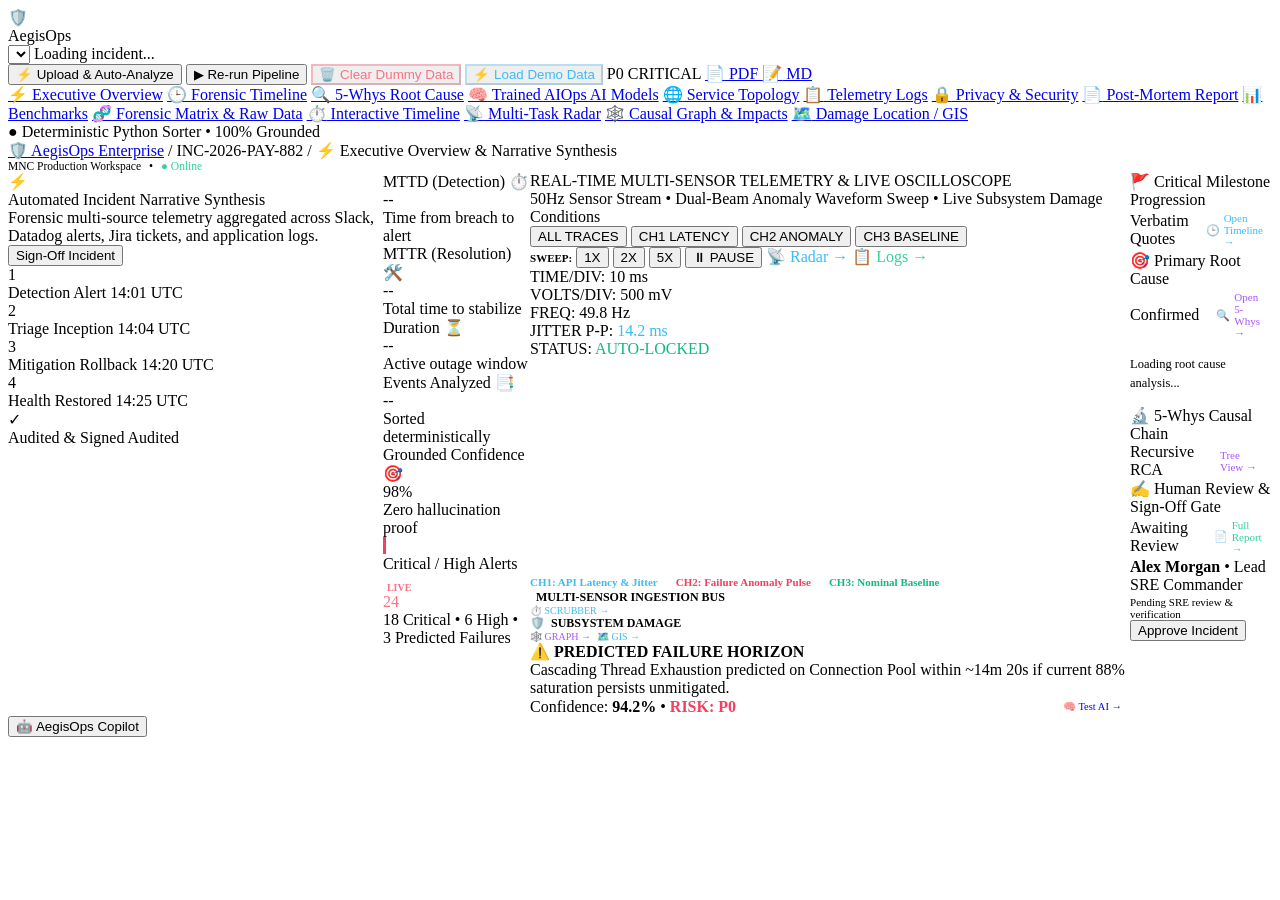
==== frontend/public/index.html @ e3c18b86 "Configure project for Vercel deployment with serverless FastAPI backend and static frontend" ====
<!DOCTYPE html>
<html lang="en">
<head>
  <meta charset="UTF-8">
  <meta name="viewport" content="width=device-width, initial-scale=1.0">
  <title>AegisOps — Incident Intelligence & Forensic Reconstruction</title>
  <link rel="stylesheet" href="/static/style.css">
  <link rel="preconnect" href="https://fonts.googleapis.com">
  <link rel="preconnect" href="https://fonts.gstatic.com" crossorigin>
  <link href="https://fonts.googleapis.com/css2?family=Inter:wght@400;500;600;700&family=JetBrains+Mono:wght@400;500;600&display=swap" rel="stylesheet">
</head>
<body>
  <div class="app-container">
    <!-- 1. Header Bar -->
    <header class="app-header">
      <div class="header-left">
        <div class="brand-badge" id="brand-home">
          <div class="brand-icon">🛡️</div>
          <div class="brand-name">AegisOps</div>
        </div>
        <div class="header-divider"></div>
        <div class="incident-picker">
          <select id="incident-select" class="select-box" title="Select Incident"></select>
          <span id="incident-title" class="incident-title-label">Loading incident...</span>
        </div>
      </div>
      <div class="header-right">
        <button id="btn-open-ingest" class="btn-solid-green" title="Upload telemetry file (runs automated AI multi-agent analysis)">
          <span>⚡</span> Upload &amp; Auto-Analyze
        </button>
        <button id="btn-reprocess" class="btn-outline" title="Re-run multi-agent synthesis & ML pipeline on current data">
          <span>▶</span> Re-run Pipeline
        </button>
        <button id="btn-clear-dummy" class="btn-outline" style="color:#fb7185; border-color:rgba(244,63,94,0.3);" title="Wipe dummy/seeded incidents and start with a fresh clean workspace">
          <span>🗑️</span> Clear Dummy Data
        </button>
        <button id="btn-load-demo" class="btn-outline" style="color:#38bdf8; border-color:rgba(56,189,248,0.3);" title="Restore production P0 demo incident dataset">
          <span>⚡</span> Load Demo Data
        </button>
        <span id="severity-badge" class="status-tag critical">
          <span class="status-dot"></span>
          <span id="severity-text">P0 CRITICAL</span>
        </span>
        <a id="btn-download-pdf" class="btn-outline" href="#" target="_blank" title="Export incident post-mortem as PDF dossier">
          <span>📄</span> PDF
        </a>
        <a id="btn-download-md" class="btn-outline" href="#" target="_blank" title="Export post-mortem in Markdown format">
          <span>📝</span> MD
        </a>
      </div>
    </header>

    <!-- 2. Subnav Multi-Page Enterprise Tabs Bar -->
    <nav class="subnav-tabs-bar">
      <div class="subnav-tabs">
        <a href="index.html" class="subnav-tab-btn active" data-tab="tab-overview"><span>⚡</span> Executive Overview</a>
        <a href="timeline.html" class="subnav-tab-btn" data-tab="tab-timeline"><span>🕒</span> Forensic Timeline</a>
        <a href="rca.html" class="subnav-tab-btn" data-tab="tab-rca"><span>🔍</span> 5-Whys Root Cause</a>
        <a href="aiops-ml.html" class="subnav-tab-btn" data-tab="tab-aiops-ml"><span>🧠</span> Trained AIOps AI Models</a>
        <a href="topology.html" class="subnav-tab-btn" data-tab="tab-topology"><span>🌐</span> Service Topology</a>
        <a href="logs.html" class="subnav-tab-btn" data-tab="tab-logs"><span>📋</span> Telemetry Logs</a>
        <a href="privacy.html" class="subnav-tab-btn" data-tab="tab-privacy"><span>🔒</span> Privacy & Security</a>
        <a href="report.html" class="subnav-tab-btn" data-tab="tab-report"><span>📄</span> Post-Mortem Report</a>
        <a href="benchmarks.html" class="subnav-tab-btn" data-tab="tab-benchmarks"><span>📊</span> Benchmarks</a>
        <a href="forensic-matrix.html" class="subnav-tab-btn" data-tab="tab-forensic-matrix"><span>🧬</span> Forensic Matrix & Raw Data</a>
        <a href="interactive-timeline.html" class="subnav-tab-btn" data-tab="tab-interactive-timeline"><span>⏱️</span> Interactive Timeline</a>
        <a href="radar.html" class="subnav-tab-btn" data-tab="tab-radar"><span>📡</span> Multi-Task Radar</a>
        <a href="causal-graph.html" class="subnav-tab-btn" data-tab="tab-causal-graph"><span>🕸️</span> Causal Graph & Impacts</a>
        <a href="gis-damage.html" class="subnav-tab-btn" data-tab="tab-gis-damage"><span>🗺️</span> Damage Location / GIS</a>
      </div>
      <div class="subnav-right-meta">
        <span class="status-indicator-live">●</span>
        <span>Deterministic Python Sorter • 100% Grounded</span>
      </div>
    </nav>

    <!-- 3. Main Content Scroll Area -->
    <main class="main-content-scroll" id="main-content-scroll">
      <!-- Enterprise Breadcrumb Context Header -->
      <div class="enterprise-page-header">
        <div class="page-breadcrumb">
          <a href="index.html" class="breadcrumb-link">🛡️ AegisOps Enterprise</a>
          <span class="breadcrumb-sep">/</span>
          <span class="breadcrumb-current-incident" id="header-incident-badge">INC-2026-PAY-882</span>
          <span class="breadcrumb-sep">/</span>
          <span class="breadcrumb-active-topic">⚡ Executive Overview & Narrative Synthesis</span>
        </div>
        <div style="font-size:11.5px; color:var(--text-tertiary); font-family:var(--font-mono); display:flex; align-items:center; gap:8px;">
          <span>MNC Production Workspace</span>
          <span>•</span>
          <span style="color:#34d399;">● Online</span>
        </div>
      </div>

<!-- ================================================================= -->
      <!-- TAB 1: EXECUTIVE OVERVIEW -->
      <!-- ================================================================= -->
      <section id="tab-overview" class="tab-pane active" style="display:flex;">
        <!-- 3.1 Executive Story & Stepper Banner -->
        <div class="executive-brief-card">
        <div class="brief-top-row">
          <div class="brief-text-block">
            <div class="brief-icon">⚡</div>
            <div>
              <div class="brief-title" id="brief-title">Automated Incident Narrative Synthesis</div>
              <div class="brief-desc" id="brief-desc">Forensic multi-source telemetry aggregated across Slack, Datadog alerts, Jira tickets, and application logs.</div>
            </div>
          </div>
          <div id="brief-actions">
            <button id="btn-quick-sign" class="btn-solid-green">Sign-Off Incident</button>
          </div>
        </div>

        <!-- Lifecycle Stepper -->
        <div class="resolution-stepper">
          <a href="timeline.html" class="stepper-node" style="text-decoration:none; color:inherit;" title="Jump to Detection in Forensic Timeline">
            <div class="node-circle">1</div>
            <div class="node-meta">
              <span class="node-title">Detection Alert</span>
              <span class="node-timestamp" id="step-detect-time">14:01 UTC</span>
            </div>
          </a>
          <div class="stepper-connector"></div>
          <a href="timeline.html" class="stepper-node" style="text-decoration:none; color:inherit;" title="Jump to Triage in Forensic Timeline">
            <div class="node-circle">2</div>
            <div class="node-meta">
              <span class="node-title">Triage Inception</span>
              <span class="node-timestamp" id="step-triage-time">14:04 UTC</span>
            </div>
          </a>
          <div class="stepper-connector"></div>
          <a href="timeline.html" class="stepper-node" style="text-decoration:none; color:inherit;" title="Jump to Mitigation in Forensic Timeline">
            <div class="node-circle">3</div>
            <div class="node-meta">
              <span class="node-title">Mitigation Rollback</span>
              <span class="node-timestamp" id="step-mitigate-time">14:20 UTC</span>
            </div>
          </a>
          <div class="stepper-connector"></div>
          <a href="timeline.html" class="stepper-node" style="text-decoration:none; color:inherit;" title="Jump to Resolution in Forensic Timeline">
            <div class="node-circle">4</div>
            <div class="node-meta">
              <span class="node-title">Health Restored</span>
              <span class="node-timestamp" id="step-resolve-time">14:25 UTC</span>
            </div>
          </a>
          <div class="stepper-connector"></div>
          <a href="report.html" class="stepper-node" style="text-decoration:none; color:inherit;" title="View Certified Audit Post-Mortem">
            <div class="node-circle" id="node-audit-circle">✓</div>
            <div class="node-meta">
              <span class="node-title">Audited &amp; Signed</span>
              <span class="node-timestamp" id="step-audit-time">Audited</span>
            </div>
          </a>
        </div>
      </div>

      <!-- 3.2 KPI Metrics Row -->
      <div class="kpi-metrics-grid">
        <a href="benchmarks.html" class="kpi-box" style="text-decoration:none; color:inherit;" title="Click to view full latency & MTTD benchmarks">
          <div class="kpi-label-row">
            <span>MTTD (Detection)</span>
            <span>⏱️</span>
          </div>
          <div class="kpi-val" id="kpi-mttd">--</div>
          <div class="kpi-sub" id="kpi-mttd-sub">Time from breach to alert</div>
        </a>
        <a href="timeline.html" class="kpi-box" style="text-decoration:none; color:inherit;" title="Click to view chronological resolution phases">
          <div class="kpi-label-row">
            <span>MTTR (Resolution)</span>
            <span>🛠️</span>
          </div>
          <div class="kpi-val" id="kpi-mttr">--</div>
          <div class="kpi-sub" id="kpi-mttr-sub">Total time to stabilize</div>
        </a>
        <a href="timeline.html" class="kpi-box" style="text-decoration:none; color:inherit;" title="Click to inspect active outage duration on timeline">
          <div class="kpi-label-row">
            <span>Duration</span>
            <span>⏳</span>
          </div>
          <div class="kpi-val" id="kpi-duration">--</div>
          <div class="kpi-sub" id="kpi-duration-sub">Active outage window</div>
        </a>
        <a href="forensic-matrix.html" class="kpi-box" style="text-decoration:none; color:inherit;" title="Click to inspect all sorted dataset records in Forensic Matrix">
          <div class="kpi-label-row">
            <span>Events Analyzed</span>
            <span>📑</span>
          </div>
          <div class="kpi-val" id="kpi-events">--</div>
          <div class="kpi-sub" id="kpi-events-sub">Sorted deterministically</div>
        </a>
        <a href="benchmarks.html" class="kpi-box" style="text-decoration:none; color:inherit;" title="Click to view grounded factual accuracy proofs">
          <div class="kpi-label-row">
            <span>Grounded Confidence</span>
            <span>🎯</span>
          </div>
          <div class="kpi-val" id="kpi-confidence">98%</div>
          <div class="kpi-sub" id="kpi-confidence-sub">Zero hallucination proof</div>
        </a>
        <a href="forensic-matrix.html" class="kpi-box" id="kpi-box-alerts" style="text-decoration:none; color:inherit; border-left: 3px solid #f43f5e;" title="Click to view critical alerts in Forensic Matrix">
          <div class="kpi-label-row">
            <span>Critical / High Alerts</span>
            <span class="live-pulse-badge" style="display:inline-flex; align-items:center; gap:4px; font-size:10px; color:#fb7185; font-weight:700;"><span class="status-dot critical"></span> LIVE</span>
          </div>
          <div class="kpi-val" id="kpi-alerts-count" style="color: #fb7185;">24</div>
          <div class="kpi-sub" id="kpi-alerts-sub">18 Critical • 6 High • 3 Predicted Failures</div>
        </a>
      </div>

      <!-- 3.3 Live Multi-Sensor Telemetry Stream & Digital Oscilloscope Diagnostics Center -->
      <div class="live-telemetry-console-card">
        <div class="console-header-row">
          <div class="console-title-wrap">
            <span class="pulse-indicator"></span>
            <div>
              <div class="console-title">REAL-TIME MULTI-SENSOR TELEMETRY &amp; LIVE OSCILLOSCOPE</div>
              <div class="console-sub">50Hz Sensor Stream • Dual-Beam Anomaly Waveform Sweep • Live Subsystem Damage Conditions</div>
            </div>
          </div>
          <div class="console-controls-wrap">
            <div class="scope-ch-toggles">
              <button class="scope-btn active" data-ch="all">ALL TRACES</button>
              <button class="scope-btn" data-ch="ch1">CH1 LATENCY</button>
              <button class="scope-btn" data-ch="ch2">CH2 ANOMALY</button>
              <button class="scope-btn" data-ch="ch3">CH3 BASELINE</button>
            </div>
            <div class="scope-speed-wrap">
              <span style="font-size:11px; color:var(--text-secondary); font-family:var(--font-mono); font-weight:600;">SWEEP:</span>
              <button class="speed-btn active" data-speed="1">1X</button>
              <button class="speed-btn" data-speed="2">2X</button>
              <button class="speed-btn" data-speed="5">5X</button>
              <button id="btn-scope-pause" class="speed-btn pause-toggle" title="Pause or Resume Waveform Stream">⏸ PAUSE</button>
              <a href="radar.html" class="speed-btn" style="text-decoration:none; color:#38bdf8; display:inline-flex; align-items:center; gap:4px;" title="Open Dedicated Multi-Task Radar Page"><span>📡</span> Radar &rarr;</a>
              <a href="logs.html" class="speed-btn" style="text-decoration:none; color:#34d399; display:inline-flex; align-items:center; gap:4px;" title="Open Telemetry Logs Page"><span>📋</span> Logs &rarr;</a>
            </div>
          </div>
        </div>

        <div class="console-grid-three-col">
          <!-- Column 1: Live Hardware / Digital Oscilloscope Screen -->
          <div class="oscilloscope-screen-panel">
            <div class="scope-screen-top-hud">
              <div class="hud-item"><span class="hud-label">TIME/DIV:</span> <span class="hud-val" id="scope-time-div">10 ms</span></div>
              <div class="hud-item"><span class="hud-label">VOLTS/DIV:</span> <span class="hud-val">500 mV</span></div>
              <div class="hud-item"><span class="hud-label">FREQ:</span> <span class="hud-val" id="scope-freq">49.8 Hz</span></div>
              <div class="hud-item"><span class="hud-label">JITTER P-P:</span> <span class="hud-val" id="scope-vpp" style="color:#38bdf8;">14.2 ms</span></div>
              <div class="hud-item"><span class="hud-label">STATUS:</span> <span class="hud-val" style="color:#10b981;">AUTO-LOCKED</span></div>
            </div>
            <div class="scope-canvas-container">
              <canvas id="telemetry-oscilloscope" width="600" height="210"></canvas>
              <div class="scope-crosshairs"></div>
            </div>
            <div class="scope-legend-row">
              <span class="legend-dot" style="background:#38bdf8; box-shadow:0 0 8px #38bdf8;"></span> <span style="color:#38bdf8; font-weight:600; font-size:11px;">CH1: API Latency &amp; Jitter</span>
              <span class="legend-dot" style="background:#f43f5e; box-shadow:0 0 8px #f43f5e; margin-left:14px;"></span> <span style="color:#f43f5e; font-weight:600; font-size:11px;">CH2: Failure Anomaly Pulse</span>
              <span class="legend-dot" style="background:#10b981; box-shadow:0 0 8px #10b981; margin-left:14px;"></span> <span style="color:#10b981; font-weight:600; font-size:11px;">CH3: Nominal Baseline</span>
            </div>
          </div>

          <!-- Column 2: Real-Time Multi-Sensor Telemetry Stream -->
          <div class="telemetry-stream-panel">
            <div class="stream-panel-header">
              <div style="font-weight:700; font-size:12px; color:var(--text-main); display:flex; align-items:center; gap:6px;">
                <span class="live-dot-green"></span> MULTI-SENSOR INGESTION BUS
              </div>
              <div style="display:flex; align-items:center; gap:6px;">
                <a href="interactive-timeline.html" class="badge-pill" style="text-decoration:none; font-family:var(--font-mono); font-size:10px; color:#38bdf8; border-color:rgba(56,189,248,0.3);">⏱️ SCRUBBER &rarr;</a>
              </div>
            </div>
            <div class="telemetry-stream-feed" id="telemetry-live-feed">
              <!-- Dynamically populated streaming micro-ticker items via app.js -->
            </div>
          </div>

          <!-- Column 3: Live Subsystem Damage Conditions & Predicted Failures -->
          <div class="damage-conditions-panel">
            <div class="stream-panel-header">
              <div style="font-weight:700; font-size:12px; color:var(--text-main); display:flex; align-items:center; gap:6px;">
                <span>🛡️</span> SUBSYSTEM DAMAGE
              </div>
              <div style="display:flex; align-items:center; gap:6px;">
                <a href="causal-graph.html" class="badge-pill" style="text-decoration:none; color:#a855f7; border-color:rgba(168,85,247,0.3); font-size:10px;">🕸️ GRAPH &rarr;</a>
                <a href="gis-damage.html" class="badge-pill" style="text-decoration:none; color:#38bdf8; border-color:rgba(56,189,248,0.3); font-size:10px;">🗺️ GIS &rarr;</a>
              </div>
            </div>
            
            <div class="damage-meters-list" id="damage-meters-container">
              <!-- Dynamically populated damage condition bars via app.js -->
            </div>

            <!-- Predicted Failure Horizon Alert Box -->
            <div class="predicted-failure-box" id="predicted-failure-box">
              <div class="failure-header">
                <span class="pulse-warning">⚠️</span>
                <strong>PREDICTED FAILURE HORIZON</strong>
              </div>
              <div class="failure-desc" id="predicted-failure-text">
                Cascading Thread Exhaustion predicted on Connection Pool within ~14m 20s if current 88% saturation persists unmitigated.
              </div>
              <div class="failure-meta-row" style="display:flex; justify-content:space-between; align-items:center;">
                <div><span>Confidence: <strong>94.2%</strong></span> &bull; <span style="color:#f43f5e; font-weight:700;">RISK: P0</span></div>
                <a href="aiops-ml.html" class="btn-solid-green" style="font-size:10.5px; padding:3px 8px; text-decoration:none;"><span>🧠</span> Test AI &rarr;</a>
              </div>
            </div>
          </div>
        </div>
      </div>

      <!-- 3.4 Overview Highlights & RCA Chain Grid -->
      <div class="overview-layout-grid">
          <!-- Left Column: Milestone Highlights -->
          <div class="content-panel">
            <div class="panel-header-row">
              <div class="panel-heading"><span>🚩</span> Critical Milestone Progression</div>
              <div style="display:flex; align-items:center; gap:8px;">
                <span class="badge-pill">Verbatim Quotes</span>
                <a href="timeline.html" class="btn-outline" style="font-size:11px; padding:3px 9px; text-decoration:none; color:#38bdf8; border-color:rgba(56,189,248,0.3); display:inline-flex; align-items:center; gap:4px;" title="Open dedicated Forensic Timeline page">
                  <span>🕒</span> Open Timeline &rarr;
                </a>
              </div>
            </div>
            <div class="panel-body-padded">
              <div class="timeline-track" id="overview-milestones-track">
                <!-- Injected via app.js -->
              </div>
            </div>
          </div>

          <!-- Right Column: 5-Whys Preview & Sign-off Card -->
          <div class="right-column-container">
            <!-- Root Cause Highlight -->
            <div class="content-panel">
              <div class="panel-header-row">
                <div class="panel-heading"><span>🎯</span> Primary Root Cause</div>
                <div style="display:flex; align-items:center; gap:8px;">
                  <span class="badge-pill" style="color:var(--coral-red)">Confirmed</span>
                  <a href="rca.html" class="btn-outline" style="font-size:11px; padding:3px 9px; text-decoration:none; color:#a855f7; border-color:rgba(168,85,247,0.3); display:inline-flex; align-items:center; gap:4px;" title="Open dedicated 5-Whys Root Cause page">
                    <span>🔍</span> Open 5-Whys &rarr;
                  </a>
                </div>
              </div>
              <div class="panel-body-padded">
                <p id="overview-root-cause" style="font-size:12.5px; line-height:1.55; color:var(--text-main); font-weight:500;">
                  Loading root cause analysis...
                </p>
              </div>
            </div>

            <!-- 5-Whys Chain Preview -->
            <div class="content-panel">
              <div class="panel-header-row">
                <div class="panel-heading"><span>🔬</span> 5-Whys Causal Chain</div>
                <div style="display:flex; align-items:center; gap:8px;">
                  <span class="badge-pill">Recursive RCA</span>
                  <a href="rca.html" class="btn-outline" style="font-size:11px; padding:3px 9px; text-decoration:none; color:#a855f7; border-color:rgba(168,85,247,0.3); display:inline-flex; align-items:center; gap:4px;">
                    <span>Tree View &rarr;</span>
                  </a>
                </div>
              </div>
              <div class="panel-body-padded">
                <div class="whys-chain-list" id="overview-whys-list">
                  <!-- Injected via app.js -->
                </div>
              </div>
            </div>

            <!-- Human Sign-Off Gate Card -->
            <div class="content-panel">
              <div class="panel-header-row">
                <div class="panel-heading"><span>✍️</span> Human Review &amp; Sign-Off Gate</div>
                <div style="display:flex; align-items:center; gap:8px;">
                  <span class="badge-pill" id="signoff-status-badge">Awaiting Review</span>
                  <a href="report.html" class="btn-outline" style="font-size:11px; padding:3px 9px; text-decoration:none; color:#34d399; border-color:rgba(52,211,153,0.3); display:inline-flex; align-items:center; gap:4px;" title="Read complete 20-section audit post-mortem report">
                    <span>📄</span> Full Report &rarr;
                  </a>
                </div>
              </div>
              <div class="panel-body-padded">
                <div class="signoff-approval-list">
                  <div class="signoff-card">
                    <div class="signoff-name-role">
                      <strong>Alex Morgan</strong> &bull; Lead SRE Commander
                      <div id="signoff-subtext" style="color:var(--text-tertiary); font-size:11px; margin-top:2px;">
                        Pending SRE review &amp; verification
                      </div>
                    </div>
                    <button id="btn-sign-card" class="btn-sign">Approve Incident</button>
                  </div>
                </div>
              </div>
            </div>
          </div>
        </div>
      </section>
    </main>
  </div>

<!-- Direct Telemetry File Upload Modal -->
  <div id="modal-ingest-data" class="modal-backdrop" style="display:none;">
    <div class="modal-box" style="max-width:580px;">
      <div class="modal-header">
        <div class="panel-heading"><span>⚡</span> Telemetry File Upload &amp; Automated Analysis</div>
        <button id="btn-close-ingest" class="modal-close-btn">&times;</button>
      </div>
      <div class="modal-body">
        <div style="font-size:12px; color:var(--text-secondary); margin-bottom:14px;">
          Target Incident Container: <strong id="ingest-target-incident-id" style="color:#38bdf8;">INC-...</strong>
        </div>

        <div style="background:rgba(56,189,248,0.08); border:1px solid rgba(56,189,248,0.25); border-radius:8px; padding:10px 14px; margin-bottom:14px; display:flex; align-items:center; justify-content:space-between;">
          <div style="display:flex; align-items:center; gap:8px;">
            <span style="font-size:16px;">🤖</span>
            <div>
              <div style="font-size:12px; font-weight:600; color:#38bdf8;">Instant Multi-Agent AI Analysis</div>
              <div style="font-size:11px; color:var(--text-tertiary);">PII redaction, event sorting, ML failure classification &amp; 5-Whys RCA run automatically.</div>
            </div>
          </div>
          <label style="display:flex; align-items:center; gap:6px; font-size:12px; font-weight:600; color:#34d399; cursor:pointer;">
            <input type="checkbox" id="ingest-auto-analyze-toggle" checked style="accent-color:#10b981; width:16px; height:16px;">
            Auto-Analyze
          </label>
        </div>

        <label class="form-label">Telemetry Source Type</label>
        <select id="ingest-source-type" class="select-box" style="width:100%; margin-bottom:14px;">
          <option value="auto">✨ Auto-Detect from File (Recommended)</option>
          <option value="slack">Slack / Teams Incident War Room Transcript</option>
          <option value="datadog">Datadog / CloudWatch / Prometheus Monitoring Alarms</option>
          <option value="jira">Jira Incident Ticket / SRE Triage Log</option>
          <option value="log">Application &amp; Database System Log Stream</option>
          <option value="cicd">GitHub Actions / CI-CD Deployment &amp; Rollback Events</option>
        </select>

        <!-- Direct File Upload Dropzone -->
        <div id="ingest-dropzone" class="dropzone-container">
          <div class="dropzone-icon">☁️</div>
          <div class="dropzone-title">Drag &amp; Drop Telemetry File Here</div>
          <div class="dropzone-subtitle">or <span class="dropzone-browse-btn">browse your computer</span></div>
          <div class="dropzone-tags">
            <span class="dropzone-tag">.LOG</span>
            <span class="dropzone-tag">.JSON</span>
            <span class="dropzone-tag">.CSV</span>
            <span class="dropzone-tag">.TXT</span>
            <span class="dropzone-tag">.MD</span>
            <span class="dropzone-tag">.PDF</span>
          </div>
          <input type="file" id="ingest-file-input" style="display:none;" accept=".log,.txt,.json,.csv,.md,.pdf" />
        </div>

        <!-- File Selected Preview Card (Shown dynamically) -->
        <div id="ingest-file-preview" class="file-preview-card" style="display:none;">
          <div class="file-preview-left">
            <div class="file-preview-icon">📄</div>
            <div class="file-preview-details">
              <div id="preview-file-name" class="file-preview-name">operational_log.txt</div>
              <div class="file-preview-meta">
                <span id="preview-file-size">142 KB</span>
                <span>•</span>
                <span id="preview-detected-type">Detected: Application Log</span>
              </div>
            </div>
          </div>
          <button id="btn-remove-selected-file" class="file-remove-btn" title="Remove selected file">&times;</button>
        </div>
      </div>
      <div class="modal-footer">
        <button id="btn-cancel-ingest" class="btn-outline">Cancel</button>
        <button id="btn-submit-ingest" class="btn-solid-green" disabled style="opacity:0.6; cursor:not-allowed;"><span>⚡</span> Upload &amp; Run Analysis</button>
      </div>
    </div>
  </div>

  <!-- Toast Container -->
  <div id="toast-container"></div>

  <!-- =====================================================================
       AEGISOPS FORENSIC INTELLIGENCE COPILOT (AI CHATBOT WIDGET)
       ===================================================================== -->
  <div id="aegisops-chatbot-container" class="chatbot-widget-container">
    <!-- Floating Trigger Pill Button -->
    <button id="chatbot-toggle-pill" class="chatbot-floating-toggle aegisops-chatbot-toggle" title="Open AegisOps Forensic Intelligence Copilot">
      <div class="chatbot-toggle-inner">
        <span class="chatbot-icon">🤖</span>
        <span class="chatbot-toggle-text">AegisOps Copilot</span>
        <span class="live-dot-green"></span>
      </div>
    </button>

    <!-- Glassmorphic Chat Window -->
    <div id="chatbot-window-box" class="chatbot-window-box" style="display:none;">
      <div class="chatbot-window-header">
        <div class="chatbot-header-left">
          <div class="chatbot-avatar">🛡️</div>
          <div>
            <div class="chatbot-header-title">AegisOps Forensic Copilot</div>
            <div class="chatbot-header-status"><span class="status-dot online"></span> Dedicated Project Specialist AI</div>
          </div>
        </div>
        <div class="chatbot-header-actions">
          <button id="chatbot-btn-clear" class="chatbot-tool-btn" title="Clear conversation history">🗑️</button>
          <button id="chatbot-btn-close" class="chatbot-tool-btn" title="Minimize Copilot">&times;</button>
        </div>
      </div>

      <!-- Quick Suggestion Chips -->
      <div class="chatbot-chips-bar" id="chatbot-chips-bar">
        <button class="chat-chip" data-prompt="What is the verified root cause of this incident?" data-query="What is the verified root cause of this incident?">🔍 Root Cause</button>
        <button class="chat-chip" data-prompt="Explain the 141k dataset data science profiling results" data-query="Explain the 141k dataset data science profiling results">📊 141k Dataset Analysis</button>
        <button class="chat-chip" data-prompt="How does the deterministic sorter eliminate hallucinations?" data-query="How does the deterministic sorter eliminate hallucinations?">⚙️ Deterministic Sorter</button>
        <button class="chat-chip" data-prompt="What are the top 5 failure categories?" data-query="What are the top 5 failure categories?">🎯 Top Failure Categories</button>
        <button class="chat-chip" data-prompt="Explain the MTTR percentiles and SLA breach rate" data-query="Explain the MTTR percentiles and SLA breach rate">⏱️ MTTR &amp; SLA Breaches</button>
        <button class="chat-chip" data-prompt="How does security &amp; PII redaction work?" data-query="How does security &amp; PII redaction work?">🔒 Security &amp; PII</button>
      </div>

      <!-- Chat Messages Scroll Area -->
      <div class="chatbot-messages-scroll" id="chatbot-messages">
        <div class="chat-msg bot bot-msg">
          <div class="chat-msg-avatar">🤖</div>
          <div class="chat-msg-bubble">
            Hello! I am the <strong>AegisOps Forensic Intelligence Copilot</strong>. I am trained exclusively on this project's 10-step multi-agent architecture, deterministic temporal sorting, forensic RCA, and dataset profiling (100k-300k+ records).<br><br>
            Ask me anything about this incident's root cause, SLA breach analysis, telemetry data, or system architecture!
          </div>
        </div>
      </div>

      <!-- Chat Input Area -->
      <div class="chatbot-input-row">
        <input type="text" id="chatbot-input" class="chatbot-text-field" placeholder="Ask about this incident, root cause, dataset or architecture..." autocomplete="off" />
        <button id="chatbot-btn-send" class="chatbot-send-btn" title="Send Question"><span>➤</span></button>
      </div>
    </div>
  </div>

  <script src="/static/app.js"></script>
</body>
</html>
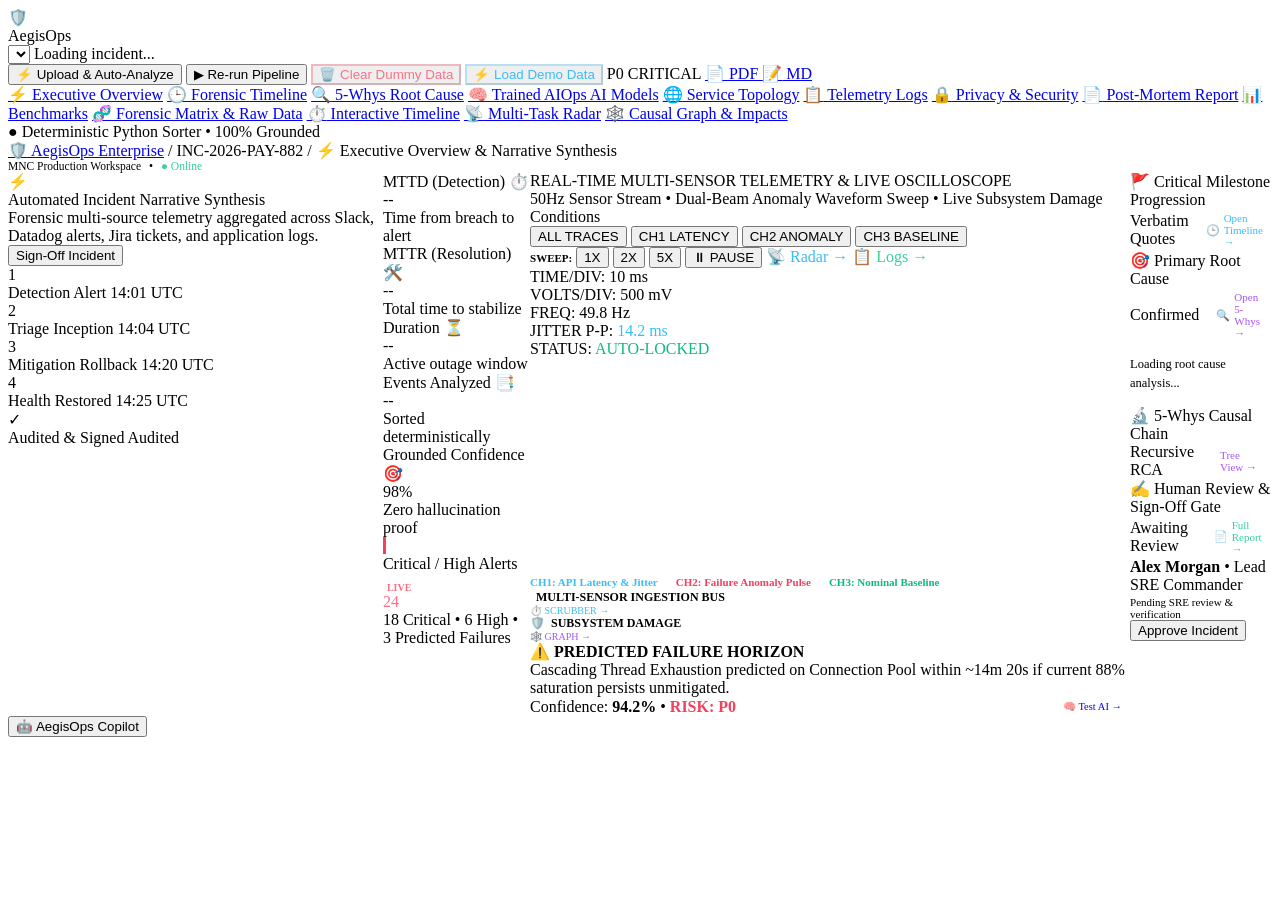
==== commit d8825f5a: "final push" ====
--- a/frontend/public/index.html
+++ b/frontend/public/index.html
@@ -66,7 +66,6 @@
         <a href="interactive-timeline.html" class="subnav-tab-btn" data-tab="tab-interactive-timeline"><span>⏱️</span> Interactive Timeline</a>
         <a href="radar.html" class="subnav-tab-btn" data-tab="tab-radar"><span>📡</span> Multi-Task Radar</a>
         <a href="causal-graph.html" class="subnav-tab-btn" data-tab="tab-causal-graph"><span>🕸️</span> Causal Graph & Impacts</a>
-        <a href="gis-damage.html" class="subnav-tab-btn" data-tab="tab-gis-damage"><span>🗺️</span> Damage Location / GIS</a>
       </div>
       <div class="subnav-right-meta">
         <span class="status-indicator-live">●</span>
@@ -280,7 +279,6 @@
               </div>
               <div style="display:flex; align-items:center; gap:6px;">
                 <a href="causal-graph.html" class="badge-pill" style="text-decoration:none; color:#a855f7; border-color:rgba(168,85,247,0.3); font-size:10px;">🕸️ GRAPH &rarr;</a>
-                <a href="gis-damage.html" class="badge-pill" style="text-decoration:none; color:#38bdf8; border-color:rgba(56,189,248,0.3); font-size:10px;">🗺️ GIS &rarr;</a>
               </div>
             </div>
             
@@ -531,6 +529,7 @@
     </div>
   </div>
 
+  <script src="/static/copilot_qbank.js"></script>
   <script src="/static/app.js"></script>
 </body>
 </html>
